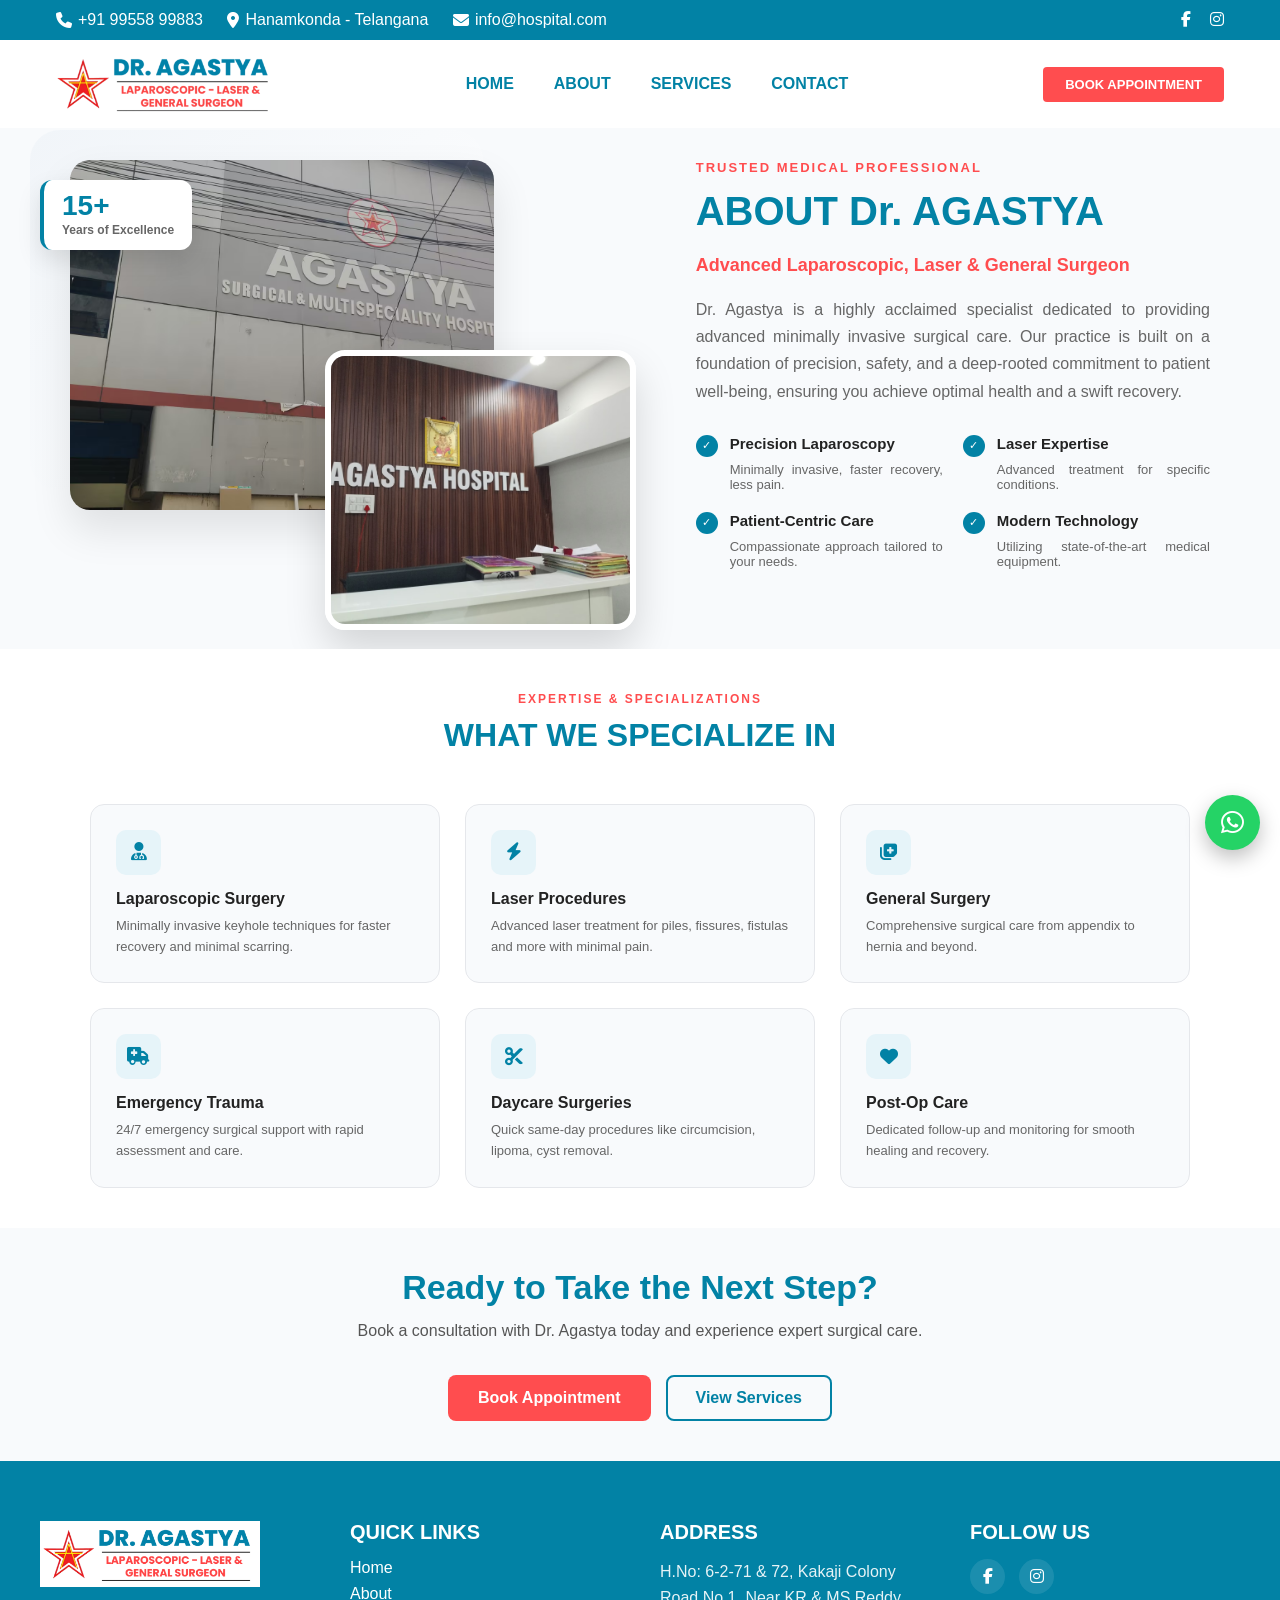
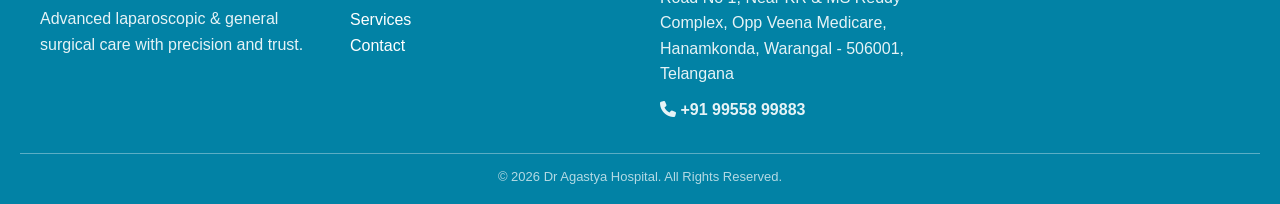
==== about.html @ d4b8a477 "agastya" ====
<!DOCTYPE html>
<html lang="en">

<head>

<meta charset="UTF-8">
<meta name="viewport" content="width=device-width, initial-scale=1.0">

<title>ABOUT US - Dr.AGASTYA</title>
<link href="https://unpkg.com/aos@2.3.4/dist/aos.css" rel="stylesheet">
<script src="https://unpkg.com/aos@2.3.4/dist/aos.js"></script>
<link rel="icon" type="image/png" href="images/fav.png">
<link rel="stylesheet"
href="https://cdnjs.cloudflare.com/ajax/libs/font-awesome/6.5.0/css/all.min.css">

<link rel="stylesheet" href="css/about.css">

</head>

<body>
<!-- TOP BAR -->
<div class="top-bar">
  <div class="top-container">

    <div class="top-left">
      <span><i class="fa-solid fa-phone"></i> +91 99558 99883</span>
      <span><i class = "fa-solid fa-map-marker-alt"></i>Hanamkonda - Telangana</span>
      <span><i class="fa-solid fa-envelope"></i> info@hospital.com</span>
    </div>

    <div class="top-right">
      <a href="https://www.facebook.com/profile.php?id=61573266621518" target="_blank"><i class="fa-brands fa-facebook-f"></i></a>
      <a href="https://www.instagram.com/dr_agastya_surgeon/" target="_blank"><i class="fa-brands fa-instagram"></i></a>
           <!-- <a href="" target="_blank"><i class="fa-brands fa-youtube"></i></a> -->

    </div>

  </div>
</div>

<header id="navbar">

<div class="nav-container">

<!-- LOGO -->

<div class="logo">
<a href="index.html">
<img src="images/logo.png" alt="Company Logo">
</a>
</div>


<!-- NAV LINKS -->
<ul class="nav-links">

<li><a href="index.html">Home</a></li>
<li><a href="about.html">About</a></li>
<li><a href="services.html">Services</a></li>
<li><a href="contact.html">Contact</a></li>

</ul>
<a href="contact.html" class="nav-cta">BOOK APPOINTMENT</a>

<!-- MOBILE MENU -->

<div class="menu-toggle">
☰
</div>


</div>

</header>

<script>

const menuToggle = document.querySelector(".menu-toggle");
const navLinks = document.querySelector(".nav-links");
const navbar = document.getElementById("navbar");

/* MOBILE MENU */
menuToggle.addEventListener("click", () => {
  navLinks.classList.toggle("active");
});

/* NAVBAR SHADOW ON SCROLL */
window.addEventListener("scroll", () => {
  if(window.scrollY > 80){
    navbar.classList.add("navbar-scrolled");
  } else {
    navbar.classList.remove("navbar-scrolled");
  }
});

</script>




<script>
AOS.init({
  duration: 1000,
  once: true,
  easing: "ease-in-out",
});
</script>















<section class="premiu-about-section" id="about">
  <div class="p-about-container">
    
    <div class="about-visuals-grid" data-aos="fade-right">
      
      <div class="primary-photo-box" data-aos="zoom-in" data-aos-delay="200">
        <img src="images/hospital.png" alt="Dr Agastya in operation theatre" class="primary-photo">
        <div class="experience-bubble" data-aos="fade-up" data-aos-delay="600">
          <strong>15+</strong>
          <span>Years of Excellence</span>
        </div>
      </div>
      
      <div class="secondary-photo-box" data-aos="fade-left" data-aos-delay="400">
        <img src="images/hospital1.png" alt="Dr Agastya consulting patient" class="secondary-photo">
        <div class="accent-border"></div>
      </div>
      
      <div class="creative-bg-shape"></div>

    </div>

    <div class="about-premium-content" data-aos="fade-left">
      
      <h6 class="section-top-title" data-aos="fade-up">Trusted Medical Professional</h6>
      <h2 data-aos="fade-up" data-aos-delay="100">
        ABOUT Dr. AGASTYA</span>
      </h2>
      
      <h4 class="doctor-specialization" data-aos="fade-up" data-aos-delay="200">
        Advanced Laparoscopic, Laser & General Surgeon
      </h4>
      
      <p class="doctor-bio" data-aos="fade-up" data-aos-delay="300">
        Dr. Agastya is a highly acclaimed specialist dedicated to providing advanced minimally invasive surgical care. Our practice is built on a foundation of precision, safety, and a deep-rooted commitment to patient well-being, ensuring you achieve optimal health and a swift recovery.
      </p>
      
      <ul class="specialized-points" data-aos="fade-up" data-aos-delay="400">
        <li>
          <span class="p-icon">✓</span>
          <div class="p-text">
            <h5>Precision Laparoscopy</h5>
            <p>Minimally invasive, faster recovery, less pain.</p>
          </div>
        </li>
        <li>
          <span class="p-icon">✓</span>
          <div class="p-text">
            <h5>Laser Expertise</h5>
            <p>Advanced treatment for specific conditions.</p>
          </div>
        </li>
        <li>
          <span class="p-icon">✓</span>
          <div class="p-text">
            <h5>Patient-Centric Care</h5>
            <p>Compassionate approach tailored to your needs.</p>
          </div>
        </li>
        <li>
          <span class="p-icon">✓</span>
          <div class="p-text">
            <h5>Modern Technology</h5>
            <p>Utilizing state-of-the-art medical equipment.</p>
          </div>
        </li>
      </ul>
      
      <div class="action-buttons" data-aos="fade-up" data-aos-delay="500">
        <!-- <a href="about.html" class="btn-primary-about">READ MORE</a> -->
        <!-- <a href="tel:+910000000000" class="btn-secondary-about">Call Clinic</a> -->
      </div>

    </div>

  </div>
</section>









<section class="specialize-section">
  <div class="spec-container">

    <!-- HEADER -->
    <div class="spec-header" data-aos="fade-up">
      <span>EXPERTISE & SPECIALIZATIONS</span>
      <h2 data-aos="fade-up" data-aos-delay="100">What We Specialize In</h2>
    </div>

    <!-- GRID -->
    <div class="spec-grid">

      <div class="spec-card" data-aos="fade-up" data-aos-delay="100">
        <div class="icon"><i class="fas fa-user-md"></i></div>
        <h3>Laparoscopic Surgery</h3>
        <p>Minimally invasive keyhole techniques for faster recovery and minimal scarring.</p>
      </div>

      <div class="spec-card" data-aos="fade-up" data-aos-delay="200">
        <div class="icon"><i class="fas fa-bolt"></i></div>
        <h3>Laser Procedures</h3>
        <p>Advanced laser treatment for piles, fissures, fistulas and more with minimal pain.</p>
      </div>

      <div class="spec-card" data-aos="fade-up" data-aos-delay="300">
        <div class="icon"><i class="fas fa-notes-medical"></i></div>
        <h3>General Surgery</h3>
        <p>Comprehensive surgical care from appendix to hernia and beyond.</p>
      </div>

      <div class="spec-card" data-aos="fade-up" data-aos-delay="400">
        <div class="icon"><i class="fas fa-ambulance"></i></div>
        <h3>Emergency Trauma</h3>
        <p>24/7 emergency surgical support with rapid assessment and care.</p>
      </div>

      <div class="spec-card" data-aos="fade-up" data-aos-delay="500">
        <div class="icon"><i class="fas fa-cut"></i></div>
        <h3>Daycare Surgeries</h3>
        <p>Quick same-day procedures like circumcision, lipoma, cyst removal.</p>
      </div>

      <div class="spec-card" data-aos="fade-up" data-aos-delay="600">
        <div class="icon"><i class="fas fa-heart"></i></div>
        <h3>Post-Op Care</h3>
        <p>Dedicated follow-up and monitoring for smooth healing and recovery.</p>
      </div>

    </div>

  </div>
</section>







<section class="cta-section">
  <div class="cta-container">

    <h2 data-aos="fade-up">Ready to Take the Next Step?</h2>

    <p data-aos="fade-up" data-aos-delay="100">
      Book a consultation with Dr. Agastya today and experience expert surgical care.
    </p>

    <div class="cta-buttons" data-aos="fade-up" data-aos-delay="200">
      <a href="contact.html" class="btn-primary">Book Appointment</a>
      <a href="services.html" class="btn-outline">View Services</a>
    </div>

  </div>
</section>









































<footer class="footer">

<div class="footer-container">

<!-- 1. LOGO -->
<div class="footer-col" data-aos="fade-up">
<img src="images/flogo.png" class="footer-logo">
<p>Advanced laparoscopic & general surgical care with precision and trust.</p>
</div>

<!-- 2. QUICK LINKS -->
<div class="footer-col" data-aos="fade-up" data-aos-delay="100">
<h4>Quick Links</h4>
<ul>
<li><a href="index.html">Home</a></li>
<li><a href="about.html">About</a></li>
<li><a href="services.html">Services</a></li>
<li><a href="contact.html">Contact</a></li>
</ul>
</div>

<!-- 3. ADDRESS -->
<div class="footer-col" data-aos="fade-up" data-aos-delay="200">
<h4>Address</h4>
<p>
H.No: 6-2-71 & 72,
Kakaji Colony Road No 1,
Near KR & MS Reddy Complex,
Opp Veena Medicare,<br>
Hanamkonda, Warangal - 506001,<br>
Telangana
</p>

<p class="phone">
<i class="fas fa-phone"></i> +91 99558 99883
</p>
</div>

<!-- 4. SOCIAL -->
<div class="footer-col" data-aos="fade-up" data-aos-delay="300">
<h4>Follow Us</h4>

<div class="socials">
<a href="https://www.facebook.com/profile.php?id=61573266621518"><i class="fab fa-facebook-f"></i></a>
<a href="https://www.instagram.com/dr_agastya_surgeon/"><i class="fab fa-instagram"></i></a>
<!-- <a href="#"><i class="fab fa-youtube"></i></a> -->
</div>

</div>

</div>

<!-- BOTTOM -->
<div class="footer-bottom">
<p>© 2026 Dr Agastya Hospital. All Rights Reserved.</p>
</div>

</footer>








<!-- Floating Buttons -->

<a href="https://wa.me/919955899883" class="float-whatsapp" target="_blank">
<i class="fa-brands fa-whatsapp"></i>
</a>

<a href="tel:+919955899883" class="float-phone">
<i class="fa-solid fa-phone"></i>
</a>
---- css/about.css ----
*{
margin:0;
padding:0;
box-sizing:border-box;
font-family:Arial, Helvetica, sans-serif;
}
html, body{
overflow-x:hidden;
width:100%;
}
/* NAVBAR */
:root{
  --header-height: 110px;
}

body{
  padding-top: var(--header-height);
}

/* NAVBAR */
#navbar{
position:fixed;
top:40px; /* only initial */
left:0;
width:100%;
z-index:1000;
background:white;
transition:top 0.3s ease;
}

.navbar-scrolled{
box-shadow:0 4px 15px rgba(0,0,0,0.1);
}

/* CONTAINER */
.nav-container{
width:100%;
max-width:1200px;
margin:0 auto;
display:flex;
align-items:center;
justify-content:space-between;
padding:14px 16px;
}

/* LOGO */

.logo img{
height:60px;
display:block;
}
.menu-toggle{
display:none;
font-size:26px;
cursor:pointer;
}
/* NAV LINKS */

.nav-links{
display:flex;
list-style:none;
gap:40px;
align-items:center;
}

.nav-links a{
text-decoration:none;
font-weight:700;
position:relative;
transition:0.3s;
color:#0282a5;
text-transform:uppercase;
}

/* HOVER */

.nav-links a:hover{
color:#ff4d4f;
}

.nav-links > li > a::after{
content:"";
position:absolute;
left:0;
bottom:-6px;
width:0%;
height:2px;
background:#ff4d4f;
transition:0.3s;
}

.nav-links > li > a:hover::after{
width:100%;
}



/* MOBILE MENU */

.menu-toggle{
display:none;
font-size:28px;
cursor:pointer;
}




@media (max-width:768px){



/* NAV CONTAINER */

.nav-container{
width:100%;
display:flex;
align-items:center;
justify-content:space-between;
padding:12px 16px;
}

/* LOGO */

.logo img{
height:45px;
}

/* MENU ICON */

.menu-toggle{
display:block;
font-size:26px;
cursor:pointer;
}

/* NAV LINKS */

.nav-links{
position:absolute;
top:70px;
left:0;
width:100%;
background:white;
flex-direction:column;
align-items:flex-start;
gap:18px;
padding:20px;
display:none;
box-shadow:0 10px 20px rgba(0,0,0,0.1);
}

/* ACTIVE MENU */

.nav-links.active{
display:flex;
}

/* NAV LINK STYLE */

.nav-links a{
color:black !important;
font-size:16px;
width:100%;
}

/* DROPDOWN */
}


/* ===== TOP BAR ===== */

.top-bar{
position:fixed;
top:0;
left:0;
width:100%;
height:40px; /* FIXED HEIGHT */
background:#0282a5;
color:#ffffff;
z-index:1001;

display:flex;
align-items:center;

transition:transform 0.3s ease;
}
.top-container{
width:100%;
max-width:1200px;
margin:auto;
display:flex;
justify-content:space-between;
align-items:center;

height:100%; /* IMPORTANT */
padding:0 16px; /* REMOVE vertical padding */
}

.top-left span{
margin-right:20px;
display:inline-flex;
align-items:center;
gap:6px;
}

.top-right a{
color:white;
margin-left:15px;
transition:0.3s;
}

.top-right a:hover{
color:  #ff4d4f;;
}
.nav-cta{
background: #ff4d4f;;
color:#fff;
padding:10px 22px;
border-radius:4px;
font-size:13px;
font-weight:700;
text-decoration:none;
transition:0.3s;
}

.nav-cta:hover{
background:#0282a5;
transform:translateY(-2px);
}

@media (max-width:768px){

.nav-container{
display:flex;
align-items:center;
justify-content:space-between;
}

/* keep CTA visible */
.nav-cta{
display:inline-block;
font-size:12px;
padding:8px 14px;
}

/* reduce logo size */
.logo img{
height:45px;
}

}

@media (max-width:768px){

#navbar{
top:40px; /* match EXACT topbar height */
}
.top-bar{
height:40px; /* slightly small */
font-size:11px;
}

/* LEFT SIDE (PHONE + EMAIL) */
.top-left{
display:flex;
align-items:center;
gap:8px;
overflow:hidden;
}

/* hide email for clean look */
.top-left span:nth-child(2){
display:none;
}

/* RIGHT SIDE ICONS */
.top-right{
display:flex;
align-items:center;
gap:8px;
}

.top-right a{
margin:0;
font-size:12px;
}

}




























/* Core Section Styles */
:root {
  --hospital-red: #ff4d4f;
  --hospital-gold: #0282a5;
  --bg-light: #fdfdfd; 
  --text-dark: #222;
  --text-muted: #666;
}

.premiu-about-section {
  padding: 40px 20px;
  background:#f8fafc;
  overflow: hidden;
}

.p-about-container {
  max-width: 1200px;
  margin: 0 auto;
  padding: 0 30px;
   text-align: justify;
  display: grid;
  grid-template-columns: 1.1fr 1fr; /* Image side ki konchem ekkuva space */
  gap: 60px;
  align-items: flex-start; /* Matter & Pic okate level lo start avthayi */
}

/* --- LEFT SIDE: 2-IMAGE DYNAMIC GRID --- */
.about-visuals-grid {
  position: relative;
  display: flex;
  flex-direction: column; /* Stacked look for precise control */
}

/* 1. Primary Photo (Top Left) */
.primary-photo-box {
  position: relative;
  width: 75%; 
  z-index: 2;
  /* Matter start ayye line ki match chesthundi */
  margin-top: 10px; 
}

.primary-photo {
  width: 100%;
  height: 350px; /* Fixed height for neatness */
  object-fit: cover; /* Image cut avvakunda neat ga untundi */
  border-radius: 20px;
  box-shadow: 0 20px 40px rgba(0,0,0,0.1);
  display: block;
}

/* Experience Bubble */
.experience-bubble {
  position: absolute;
  top: 20px;
  left: -30px;
  background: white;
  padding: 12px 18px;
  border-radius: 12px;
  box-shadow: 0 10px 25px rgba(0,0,0,0.1);
  border-left: 4px solid #0282a5;
  z-index: 10;
}

.experience-bubble strong { font-size: 28px; color: #0282a5; display: block; line-height: 1; }
.experience-bubble span { font-size: 12px; color: var(--text-muted); font-weight: 600; }

/* 2. Secondary Photo (Starts where 1st ends) */
.secondary-photo-box {
  position: absolute;
  width: 55%; 
  /* 1st photo bottom lo start ayye logic */
  top: 200px; 
  right: 0;
  z-index: 3;
}

.secondary-photo {
  width: 100%;
  height: 280px; /* Precise height */
  object-fit: cover;
  border-radius: 20px;
  box-shadow: 0 20px 40px rgba(0,0,0,0.15);
  border: 6px solid white; /* Overlap depth */
}

/* Background Shape for Creative Look */
.creative-bg-shape {
  position: absolute;
  top: -20px;
  left: -40px;
  width: 80%;
  height: 100%;
  background: linear-gradient(135deg, #f1f5f9 0%, #ffffff 100%);
  border-radius: 30px;
  z-index: 1;
}

/* --- RIGHT SIDE: CONTENT --- */
.about-premium-content {
  padding-top: 10px; /* Primary photo margin-top tho sync chesa */
}

.section-top-title {
  color: var(--hospital-red);
  text-transform: uppercase;
  letter-spacing: 2px;
  font-weight: 800;
  font-size: 13px;
  margin-bottom: 12px;
}

.about-premium-content h2 {
  font-size: 40px;
  color: #0282a5;
  font-weight: 800;
  margin-bottom: 20px;
  line-height: 1.2;
}

.about-premium-content h2 span { color: var(--hospital-red); }

.doctor-specialization {
  color: #ff4d4f;
  font-size: 18px;
  font-weight: 700;
  margin-bottom: 20px;
}

.doctor-bio {
  font-size: 16px;
  color: var(--text-muted);
  line-height: 1.7;
  text-align: justify;
  margin-bottom: 30px;
}

.specialized-points {
  list-style: none;
  padding: 0;
  display: grid;
  grid-template-columns: 1fr 1fr;
  gap: 20px;
  margin-bottom: 40px;
}

.specialized-points li {
  display: flex;
  gap: 12px;
}

.p-icon {
  flex-shrink: 0;
  width: 22px;
  height: 22px;
  background: #0282a5;
  color: white;
  border-radius: 50%;
  display: flex;
  align-items: center;
  justify-content: center;
  font-size: 11px;
}

.p-text h5 { font-size: 15px; color: var(--text-dark); margin: 0; margin-bottom: 10px;}
.p-text p { font-size: 13px; color: var(--text-muted); margin: 0; }

/* Action Buttons */
.action-buttons {
  display: flex;
  gap: 15px;
}

.btn-primary-about {
  padding: 14px 30px;
  background: var(--hospital-red);
  color: white;
  border-radius: 8px;
  text-decoration: none;
  font-weight: 700;
  transition: 0.3s;
}

.btn-secondary-about {
  padding: 14px 30px;
  border: 1px solid #ddd;
  color: var(--text-dark);
  border-radius: 8px;
  text-decoration: none;
  font-weight: 700;
  transition: 0.3s;
}

.btn-primary-about:hover { transform: translateY(-3px); box-shadow: 0 10px 20px rgba(230, 29, 36, 0.2); }

/* --- RESPONSIVE --- */
/* ===== TABLET ===== */
@media (max-width: 991px) {

  .p-about-container {
    grid-template-columns: 1fr;
    gap: 40px;
    text-align: justify;
    padding: 0 15px;
  }

  .about-visuals-grid {
    position: relative;
    height: auto;
    max-width: 500px;
    margin: 0 auto;
  }

  /* PRIMARY IMAGE */
  .primary-photo-box {
    width: 80%;
    margin: 0 auto;
  }

  .primary-photo {
    height: 300px;
  }

  /* SECONDARY IMAGE */
  .secondary-photo-box {
    position: relative; /* 🔥 remove absolute for tablet */
    width: 70%;
    top: -60px; /* overlap effect */
    margin: 0 auto;
  }

  .secondary-photo {
    height: 240px;
  }

  /* EXPERIENCE BOX */
  .experience-bubble {
    left: 10px;
    top: 10px;
  }

  /* CONTENT */
  .about-premium-content {
    text-align: center;
    padding-top: 0;
  }

  .specialized-points {
    grid-template-columns: 1fr;
  }

  .action-buttons {
    justify-content: center;
    flex-wrap: wrap;
  }
}


/* ===== MOBILE ===== */
@media (max-width: 600px) {

  .premium-about-section {
    padding: 30px 15px;
  }

  .p-about-container {
    padding: 0;
    gap: 30px;
  }

  /* STACK IMAGES CLEAN */
  .about-visuals-grid {
    display: flex;
    flex-direction: column;
    align-items: center;
  }

  .primary-photo-box,
  .secondary-photo-box {
    position: relative;
    width: 100%;
    top: 0;
    margin: 0;
  }

  .primary-photo {
    height: 240px;
    border-radius: 16px;
  }

  .secondary-photo {
    height: 200px;
    border-radius: 16px;
    margin-top: -40px; /* slight overlap */
  }

  /* EXPERIENCE BADGE */
  .experience-bubble {
    top: 10px;
    left: 10px;
    padding: 10px 14px;
  }

  .experience-bubble strong {
    font-size: 22px;
  }

  .experience-bubble span {
    font-size: 11px;
  }

  /* TEXT */
  .about-premium-content h2 {
    font-size: 28px;
  }

  .doctor-specialization {
    font-size: 16px;
  }

  .doctor-bio {
    font-size: 14px;
    text-align: justify;
  }

  /* POINTS */
  .specialized-points {
    grid-template-columns: 1fr;
    gap: 15px;
  }

  .p-text h5 {
    font-size: 14px;
  }

  .p-text p {
    font-size: 12px;
  }

  /* BUTTONS */
  .action-buttons {
    flex-direction: column;
    gap: 12px;
  }

  .btn-primary-about,
  .btn-secondary-about {
    width: 100%;
    text-align: center;
    padding: 12px;
  }
}













.specialize-section{
  padding: 40px 20px;
  background: white;
}

.spec-container{
  max-width: 1100px;
  margin: auto;
}

.spec-header{
  text-align: center;
  margin-bottom: 50px;
}

.spec-header span{
  color: #ff4d4f;
  font-size: 12px;
  letter-spacing: 2px;
  font-weight: 700;
}

.spec-header h2{
  color: #0282a5;
  font-size: 32px;
  text-transform: uppercase;
  margin-top: 10px;
  font-weight: 800;
}

.spec-grid{
  display: grid;
  grid-template-columns: repeat(3,1fr);
  gap: 25px;
}

.spec-card{
  background: #f8fafc;
  padding: 25px;
  border-radius: 14px;
  border: 1px solid #e5e7eb;
  transition: 0.3s;
}

.spec-card:hover{
  transform: translateY(-6px);
  box-shadow: 0 20px 40px rgba(0,0,0,0.08);
}

.spec-card .icon{
  width: 45px;
  height: 45px;
  background: #e6f4f9;
  border-radius: 10px;
  display: flex;
  align-items: center;
  justify-content: center;
  color: #0282a5;
  font-size: 18px;
  margin-bottom: 15px;
}

.spec-card h3{
  font-size: 16px;
  color: #222;
  margin-bottom: 8px;
}

.spec-card p{
  font-size: 13px;
  color: #666;
  line-height: 1.6;
}

/* MOBILE */
@media(max-width:768px){
  .spec-grid{
    grid-template-columns: 1fr;
  }
  
.spec-header h2{
 font-size: 28px;
  
}
}














.cta-section{
  padding: 40px 20px;
  background: #f8fafc;
  text-align: center;
}

.cta-container{
  max-width: 800px;
  margin: auto;
}

.cta-section h2{
  font-size: 34px;
  color: #0282a5;
  font-weight: 800;
  margin-bottom: 15px;
}

.cta-section p{
  font-size: 16px;
  color: #555;
  margin-bottom: 35px;
}

/* BUTTONS */
.cta-buttons{
  display: flex;
  justify-content: center;
  gap: 15px;
  flex-wrap: wrap;
}

/* PRIMARY BUTTON */
.btn-primary{
  background: #ff4d4f;
  color: white;
  padding: 14px 30px;
  border-radius: 8px;
  text-decoration: none;
  font-weight: 700;
  transition: 0.3s;
}

.btn-primary:hover{
  background:#0282a5;
  transform: translateY(-3px);
  box-shadow: 0 10px 25px rgba(0,0,0,0.1);
}

/* OUTLINE BUTTON */
.btn-outline{
  border: 2px solid #0282a5;
  color: #0282a5;
  padding: 12px 28px;
  border-radius: 8px;
  text-decoration: none;
  font-weight: 700;
  transition: 0.3s;
}

.btn-outline:hover{
  background:#0282a5;
  color:#fff;
  transform: translateY(-3px);
}


























.footer {
  background: #0282a5;
  color: #fff;
  padding: 60px 20px 20px;
}

/* GRID */
.footer-container {
  max-width: 1200px;
  margin: auto;
  display: grid;
  grid-template-columns: repeat(4, 1fr);
  gap: 40px;
}

/* LOGO */
.footer-logo {
  width: 220px;
  margin-bottom: 15px;
}

/* HEADINGS */
.footer-col h4 {
  margin-bottom: 15px;
  text-transform: uppercase;
  font-weight: 900;
  color: white;
  font-size: 20px;
}

/* TEXT */
.footer-col p {
  font-size: 16px;
  line-height: 1.6;
  opacity: 0.9;
}

/* LINKS */
.footer-col ul {
  list-style: none;
  padding: 0;
}

.footer-col ul li {
  margin-bottom: 8px;
}

.footer-col ul li a {
  text-decoration: none;
  color: white;
  font-size: 16px;
  transition: 0.3s;
}

.footer-col ul li a:hover {
  color: #ff4d4f;
  padding-left: 5px;
}

/* PHONE */
.phone {
  margin-top: 10px;
  font-weight: 600;
}

/* SOCIAL */
.socials a {
  display: inline-block;
  margin-right: 10px;
  width: 35px;
  height: 35px;
  background: rgba(255,255,255,0.1);
  text-align: center;
  line-height: 35px;
  border-radius: 50%;
  color: white;
  transition: 0.3s;
}

.socials a:hover {
  background: #ff4d4f;
  transform: translateY(-4px);
}

/* BOTTOM */
.footer-bottom {
  text-align: center;
  margin-top: 30px;
  border-top: 1px solid rgba(255,255,255,0.5);
  padding-top: 15px;
  font-size: 13px;
  opacity: 0.7;
}

/* MOBILE */
@media (max-width:768px){
.footer-container {
  grid-template-columns: 1fr;
  gap: 25px;
  text-align: left;
}

.socials {
  justify-content: left;
}
}








/* WhatsApp Button */

.float-whatsapp{
position:fixed;
bottom:50px;
right:20px;
text-decoration: none;
width:55px;
height:55px;

background:#25D366;
color:white;

border-radius:50%;

display:flex;
align-items:center;
justify-content:center;

font-size:26px;

box-shadow:0 8px 20px rgba(0,0,0,0.25);

z-index:999;

animation:whatsappPulse 2s infinite;
}

/* Phone Button */

.float-phone{
position:fixed;
bottom:20px;
right:20px;
text-decoration: none;
width:55px;
height:55px;

background:#057fcc;
color:white;

border-radius:50%;

display:flex;
align-items:center;
justify-content:center;

font-size:22px;

box-shadow:0 8px 20px rgba(0,0,0,0.25);

z-index:999;

animation:phonePulse 2s infinite;
}

/* Hover */

.float-whatsapp:hover,
.float-phone:hover{
transform:scale(1.1);
}

/* Animations */

@keyframes whatsappPulse{

0%{box-shadow:0 0 0 0 rgba(37,211,102,.6)}

70%{box-shadow:0 0 0 15px rgba(37,211,102,0)}

100%{box-shadow:0 0 0 0 rgba(37,211,102,0)}

}

@keyframes phonePulse{

0%{box-shadow:0 0 0 0 rgba(5,127,204,.6)}

70%{box-shadow:0 0 0 15px rgba(5,127,204,0)}

100%{box-shadow:0 0 0 0 rgba(5,127,204,0)}

}


/* HIDE PHONE IN DESKTOP */

.float-phone{
display:none;
}

/* MOBILE VIEW */

@media(max-width:768px){

.float-whatsapp{
bottom:95px;
}

/* SHOW PHONE ICON IN MOBILE */
.float-phone{
display:flex;   /* IMPORTANT FIX */
bottom:20px;
}

}
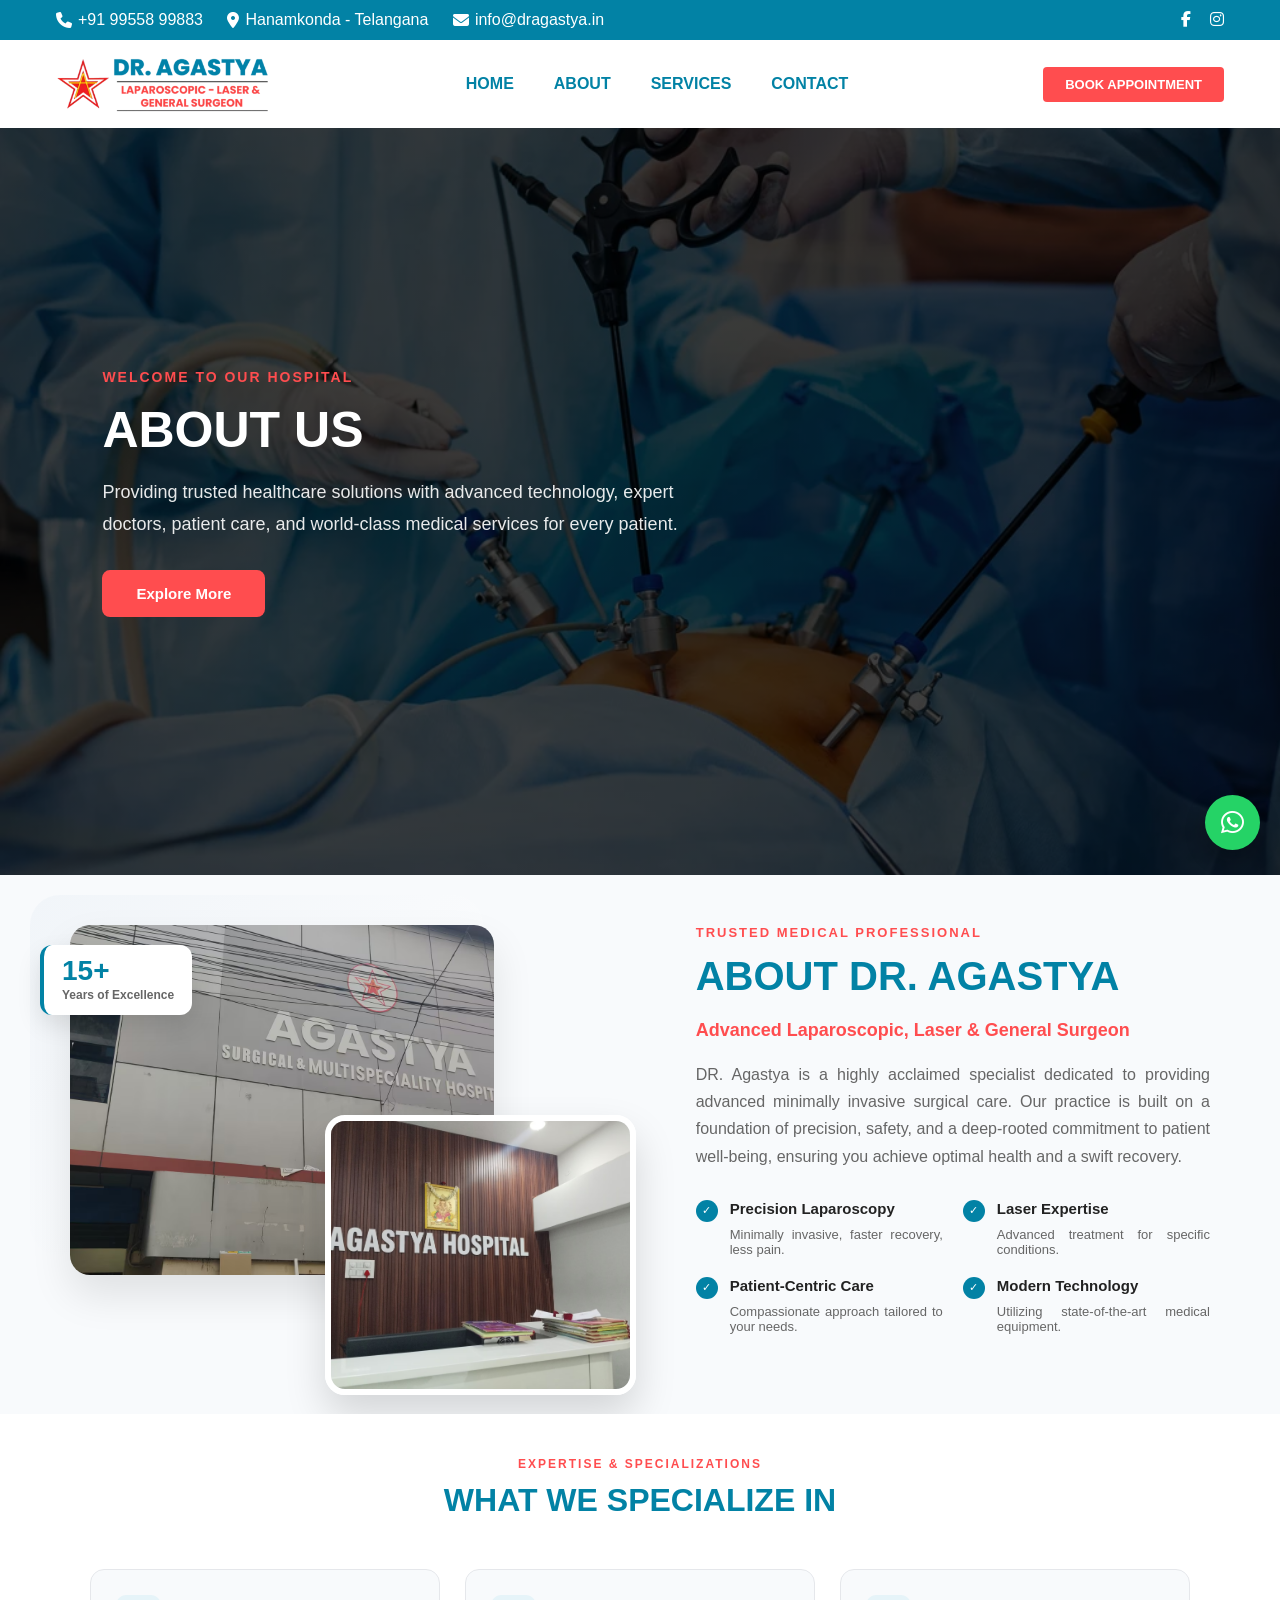
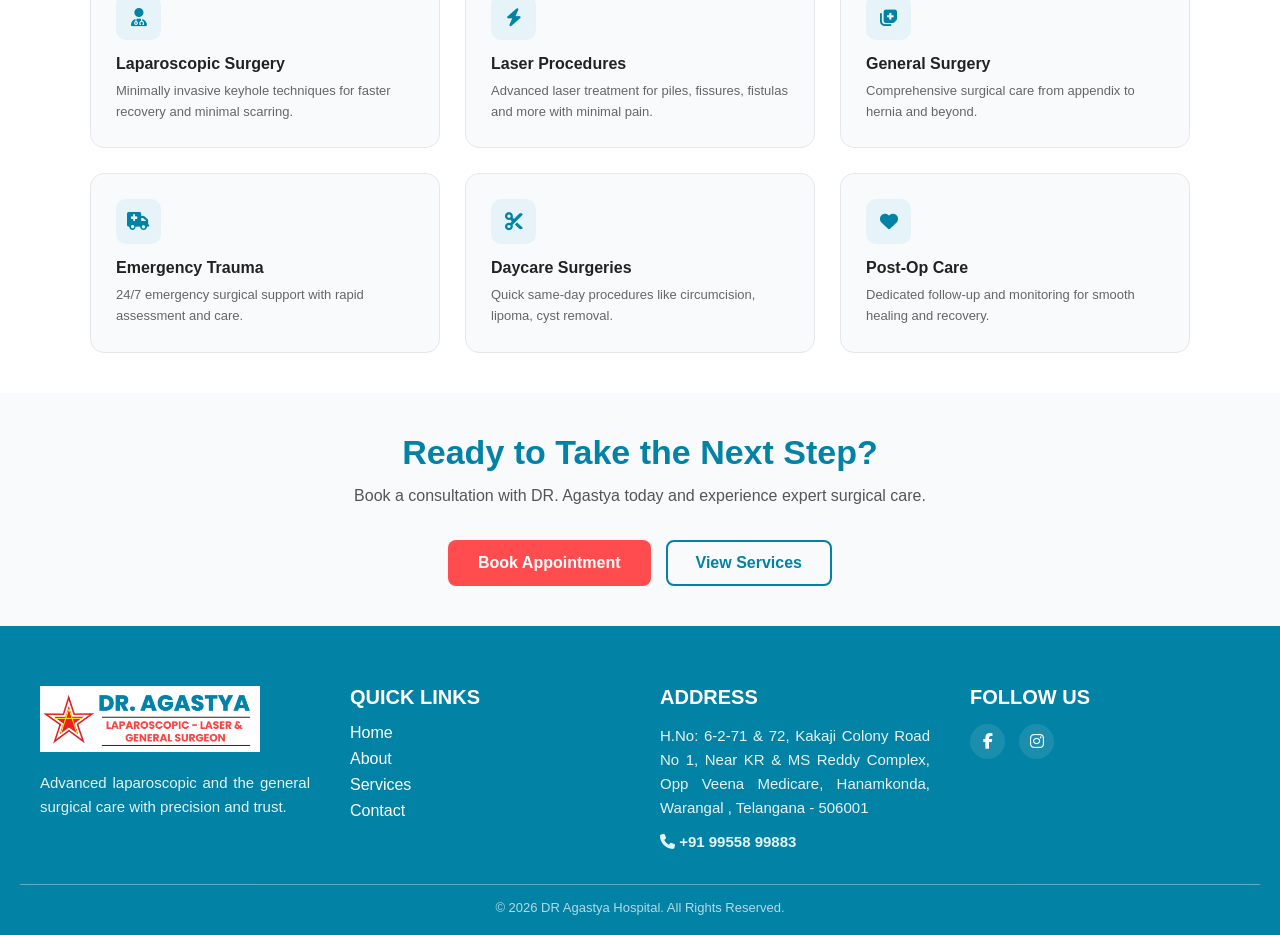
==== commit 0a0690d5: "agastya" ====
--- a/about.html
+++ b/about.html
@@ -25,7 +25,7 @@
     <div class="top-left">
       <span><i class="fa-solid fa-phone"></i> +91 99558 99883</span>
       <span><i class = "fa-solid fa-map-marker-alt"></i>Hanamkonda - Telangana</span>
-      <span><i class="fa-solid fa-envelope"></i> info@hospital.com</span>
+      <span><i class="fa-solid fa-envelope"></i> info@dragastya.in</span>
     </div>
 
     <div class="top-right">
@@ -109,7 +109,26 @@
 
 
 
-
+<!-- HERO ABOUT SECTION -->
+<section class="about-hero">
+
+    <div class="about-hero-overlay"></div>
+
+    <img src="images/abtbg.png" alt="About Us Banner">
+
+    <div class="about-hero-content">
+        <span>WELCOME TO OUR HOSPITAL</span>
+        <h1>About Us</h1>
+      <p>
+    Providing trusted healthcare solutions with advanced technology,
+    expert doctors, patient care, and world-class
+    medical services for every patient.
+</p>
+
+        <a href="services.html" class="about-hero-btn">Explore More</a>
+    </div>
+
+</section>
 
 
 
@@ -146,7 +165,7 @@
       
       <h6 class="section-top-title" data-aos="fade-up">Trusted Medical Professional</h6>
       <h2 data-aos="fade-up" data-aos-delay="100">
-        ABOUT Dr. AGASTYA</span>
+        ABOUT DR. AGASTYA</span>
       </h2>
       
       <h4 class="doctor-specialization" data-aos="fade-up" data-aos-delay="200">
@@ -154,7 +173,7 @@
       </h4>
       
       <p class="doctor-bio" data-aos="fade-up" data-aos-delay="300">
-        Dr. Agastya is a highly acclaimed specialist dedicated to providing advanced minimally invasive surgical care. Our practice is built on a foundation of precision, safety, and a deep-rooted commitment to patient well-being, ensuring you achieve optimal health and a swift recovery.
+        DR. Agastya is a highly acclaimed specialist dedicated to providing advanced minimally invasive surgical care. Our practice is built on a foundation of precision, safety, and a deep-rooted commitment to patient well-being, ensuring you achieve optimal health and a swift recovery.
       </p>
       
       <ul class="specialized-points" data-aos="fade-up" data-aos-delay="400">
@@ -271,7 +290,7 @@
     <h2 data-aos="fade-up">Ready to Take the Next Step?</h2>
 
     <p data-aos="fade-up" data-aos-delay="100">
-      Book a consultation with Dr. Agastya today and experience expert surgical care.
+      Book a consultation with DR. Agastya today and experience expert surgical care.
     </p>
 
     <div class="cta-buttons" data-aos="fade-up" data-aos-delay="200">
@@ -322,6 +341,7 @@
 
 
 
+
 <footer class="footer">
 
 <div class="footer-container">
@@ -329,7 +349,7 @@
 <!-- 1. LOGO -->
 <div class="footer-col" data-aos="fade-up">
 <img src="images/flogo.png" class="footer-logo">
-<p>Advanced laparoscopic & general surgical care with precision and trust.</p>
+<p>Advanced laparoscopic and the general surgical care with precision and trust.</p>
 </div>
 
 <!-- 2. QUICK LINKS -->
@@ -350,9 +370,9 @@
 H.No: 6-2-71 & 72,
 Kakaji Colony Road No 1,
 Near KR & MS Reddy Complex,
-Opp Veena Medicare,<br>
-Hanamkonda, Warangal - 506001,<br>
-Telangana
+Opp Veena Medicare,
+Hanamkonda, Warangal ,
+Telangana - 506001
 </p>
 
 <p class="phone">
@@ -376,7 +396,7 @@
 
 <!-- BOTTOM -->
 <div class="footer-bottom">
-<p>© 2026 Dr Agastya Hospital. All Rights Reserved.</p>
+<p>© 2026 DR Agastya Hospital. All Rights Reserved.</p>
 </div>
 
 </footer>
--- a/css/about.css
+++ b/css/about.css
@@ -295,6 +295,139 @@
 
 
 
+/* ABOUT HERO SECTION */
+
+.about-hero{
+    position: relative;
+    width: 100%;
+    height: 85vh;
+    overflow: hidden;
+    background: #000;
+}
+
+/* IMAGE */
+
+.about-hero img{
+    width: 100%;
+    height: 100%;
+    object-fit: cover;
+   object-position: center bottom;
+}
+
+/* OVERLAY */
+
+.about-hero-overlay{
+    position: absolute;
+    inset: 0;
+    background: linear-gradient(
+        to right,
+        rgba(0,0,0,0.75),
+        rgba(0,0,0,0.75)
+    );
+    z-index: 1;
+}
+
+/* CONTENT */
+
+.about-hero-content{
+    position: absolute;
+    top: 50%;
+    left: 8%;
+    transform: translateY(-50%);
+    z-index: 2;
+    max-width: 650px;
+    color: white;
+}
+
+.about-hero-content span{
+    display: inline-block;
+    color: #ff4d4f;
+    font-size: 14px;
+    font-weight: 700;
+    letter-spacing: 2px;
+    text-transform: uppercase;
+    margin-bottom: 18px;
+}
+
+.about-hero-content h1{
+    font-size: 50px;
+    font-weight: 900;
+    line-height: 1.1;
+    margin-bottom: 18px;
+    text-transform: uppercase;
+}
+
+.about-hero-content p{
+    font-size: 18px;
+    line-height: 1.8;
+    color: rgba(255,255,255,0.9);
+    margin-bottom: 30px;
+    max-width: 600px;
+}
+
+/* BUTTON */
+
+.about-hero-btn{
+    display: inline-block;
+    padding: 15px 34px;
+    background: #ff4d4f;
+    color: white;
+    text-decoration: none;
+    border-radius: 8px;
+    font-weight: 700;
+    font-size: 15px;
+    transition: 0.3s ease;
+}
+
+.about-hero-btn:hover{
+    background: #0282a5;
+    transform: translateY(-3px);
+}
+
+/* MOBILE */
+
+@media(max-width:768px){
+
+.about-hero{
+    height: 60vh;
+}
+
+.about-hero-overlay{
+    background: linear-gradient(
+        to top,
+        rgba(0,0,0,0.82),
+        rgba(0,0,0,0.35)
+    );
+}
+
+.about-hero-content{
+    left: 6%;
+    width: 88%;
+}
+
+.about-hero-content span{
+    font-size: 12px;
+    margin-bottom: 12px;
+}
+
+.about-hero-content h1{
+    font-size: 42px;
+    margin-bottom: 15px;
+}
+
+.about-hero-content p{
+    font-size: 15px;
+    line-height: 1.7;
+    margin-bottom: 25px;
+}
+
+.about-hero-btn{
+    padding: 13px 28px;
+    font-size: 14px;
+}
+
+}
+
 
 
 
@@ -902,8 +1035,9 @@
 
 /* TEXT */
 .footer-col p {
-  font-size: 16px;
+  font-size: 15px;
   line-height: 1.6;
+  text-align: justify;
   opacity: 0.9;
 }
 
